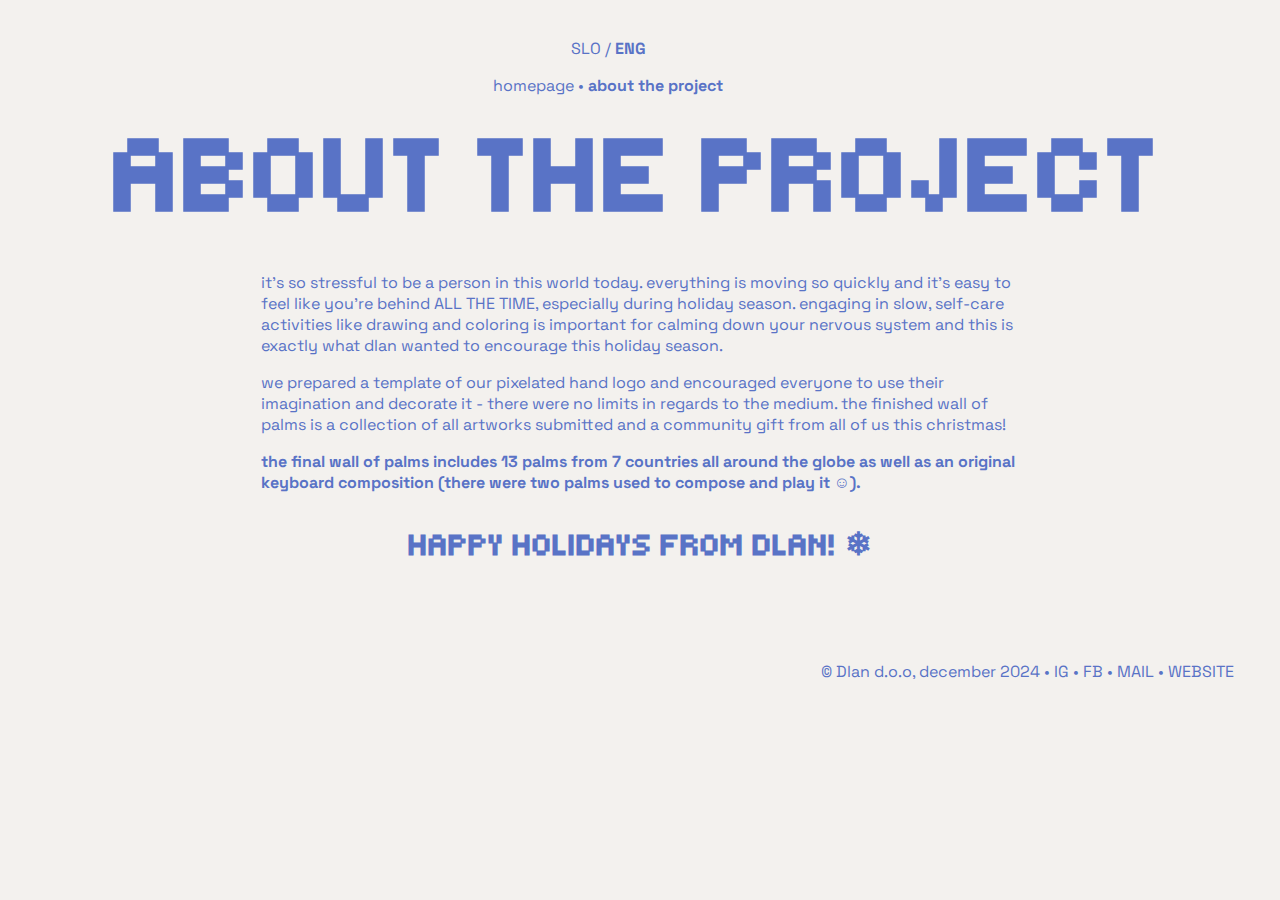
==== about-the-project.html @ 4f3afc3c "Add files via upload" ====
<html>
    <head>
        <title>THE WALL OF PALMS</title>
        <link rel="stylesheet" href="style.css">
        <link rel="icon" type="image/x-icon" href="dlan-ikona.png">

        <link rel="preconnect" href="https://fonts.googleapis.com">
        <link rel="preconnect" href="https://fonts.gstatic.com" crossorigin>
        <link href="https://fonts.googleapis.com/css2?family=Space+Grotesk:wght@300..700&display=swap" rel="stylesheet">

        <link rel="preconnect" href="https://fonts.googleapis.com">
        <link rel="preconnect" href="https://fonts.gstatic.com" crossorigin>
        <link href="https://fonts.googleapis.com/css2?family=Space+Grotesk:wght@300..700&family=Tiny5&display=swap" rel="stylesheet">
    </head>


    <body>
        <div class="navigation">
            <p><a href="o-projektu.html">SLO</a> / <b>ENG</b></p>
            <p><a href="index.html">homepage</a> • <a href="about-the-project.html"><b>about the project</a></b></p>
        </div>
        

        <h1>ABOUT THE PROJECT</h1>
        <br>
        <p class="projektpredstavitev">
            it’s so stressful to be a person in this world today. everything is moving so quickly and it’s easy to feel like you’re behind ALL THE TIME, especially during holiday season. engaging in slow, self-care activities like drawing and coloring is important for calming down your nervous system and this is exactly what dlan wanted to encourage this holiday season. 
        </p>
        
        <p class="projektpredstavitev">
            we prepared a template of our pixelated hand logo and encouraged everyone to use their imagination and decorate it - there were no limits in regards to the medium. the finished wall of palms is a collection of all artworks submitted and a community gift from all of us this christmas!
        <p class="projektpredstavitev">
        <b>the final wall of palms includes 13 palms from 7 countries all around the globe as well as an original keyboard composition (there were two palms used to compose and play it ☺).</b></p>

        <h3>HAPPY HOLIDAYS FROM DLAN! &#x2744;</h3>
        

        <div class="footer">
            <p>© Dlan d.o.o, december 2024 • <a href="https://www.instagram.com/dlan.studio/" target="_blank">IG</a> • <a href="https://www.facebook.com/profile.php?id=61566868703430" target="_blank">FB</a> • <a href="mailto:info@dlan.si">MAIL</a> • <a href="https://readymag.website/u3643931871/4915887/" target="_blank">WEBSITE</a></p>
        </div>
    </body>
</html>
---- style.css ----
html {
    scroll-behavior: smooth;
    transition: 0.4s;
  }

body {
    background-color: #f3f1ee;
    color: #5973c6;
}

p, ul {
    font-family: "Space Grotesk", serif;
}

img {
    border-radius: 5%;
}

.trigrafike {
    width: 100%;
}

h1 {
    font-family: "Tiny5", sans-serif;
    text-align: center;
    font-size: 7em;
    margin-top:0;
    margin-bottom:0;
}

.imeavtorja-cirilica {
    font-family: "Roboto", serif;
    text-align: center;
}

.navigation {
    text-align: center;
    margin-top: 3%;
    margin-right: 5%;
}

.container img {
    cursor: zoom-in;
    transition: transform 1s ease;
}

input[type=checkbox]
{
    display: none;
}

input[type=checkbox]:checked ~ label > img
{
    transform: scale(2);
    cursor: zoom-out;
}

.footer {
    text-align: center;
    margin-top: 2%;
    padding-top: 2%;
    float: right;
    margin-right: 3%;
}

.enagrafika {
    width: 33%;
    height: 65%;
    float:left;
    margin-left: 3px;
    padding-bottom: 30px;
}

.imeavtorja {
    text-align: center;
}

h3 {
    font-family: "Tiny5", sans-serif;
    text-align: center;
    font-size: 2em;
}

.projektpredstavitev {
    margin-left: 20%;
    margin-right: 20%;
}

a {
    color: #5973c6;
    text-decoration: none;
}

.podnaslov-index {
    border:#5972c6 solid 1px;
    border-radius: 50px;
    margin-left: 20%;
    margin-right: 20%;
    padding-top: 1%;
    padding-bottom: 1%;
    padding-left: 2%;
    padding-right: 2%;
}

.podnaslov-index:hover {
    background-color:#5972c647;
    color:#f3f1ee;
    transition: 0.5s;
}

.linkhoversprememba:hover {
    color:#788ed6;
}

a:hover {
    color: #93b9f5;
    transition: 0.3s;
}

button {
    background-color: #f3f1ee;
    color: #5973c6;
    border: #5973c6 solid 1px;
    border-radius: 50px;
    padding: 1%;
    padding-right: 2%;
    padding-left: 2%;
    font-family: "Space Grotesk", serif;
    font-size: 2em;
    margin-top: 5%;
}

.dlan-ikona {
    margin-left: 45%;
    margin-top: 1%;
    margin-bottom:0;
    width: 5%;
    animation: zasukdlani 5s infinite;
    transition: 300ms ease all;
}

.arrowback {
    width: 5%;
    margin-left: 45%;
    margin-top: 20px;
}

.arrowback:hover {
    opacity: 0.5;
    transition: 0.5s;
}

@keyframes zasukdlani {
    0% {transform: rotate(0deg);}
    20% {transform: rotate(45deg);}
    40% {transform: rotate(0deg);}
    60% {transform: rotate(-45deg);}
    80% {transform: rotate(0);}
  }

  @-webkit-keyframes pagetransition
  { 0% {opacity: 0.6;}
    100% {opacity: 1;}
  }
  
  @keyframes pagetransition
  { 0% {opacity: 0.2;}
    100% {opacity: 1;}
  }
  .pagetransition
  { -webkit-animation-duration: 3s;
    animation-duration: 3s;
    -webkit-animation-fill-mode: both;
    animation-fill-mode: both;
    -webkit-animation-name: fadeIn;
    animation-name: fadeIn;
  }
  html
  { animation: fadeSiteIn 1s ease forwards; /* [1] */
  }
  
  @keyframes fadeSiteIn
  { from   { opacity: 0.2; }
    to    { opacity: 1; }
  }
  
  html.fadeSiteOut
  { animation:  fadeSiteOut 1s ease forwards; /* [2] */
    position: fixed;
  }
  @keyframes fadeSiteOut
  { from   { opacity: 0.2; }
  to    { opacity:1; }
  }
  
  
button:hover {
    color: #f3f1ee;
    background-color: #5973c6; 
    transition: 0.5s;
}   

audio::-webkit-media-controls-panel {
  background-color: #d0d8f3;
}

audio::-webkit-media-controls-play-button {
    background-color: #f3f1ee;
    border-radius: 50%;
  }
  
audio::-webkit-media-controls-play-button:hover {
    background-color: rgb(255, 255, 255);
    transition: 0.5s;
  }

audio::-webkit-media-controls-current-time-display {
    font-family: "Space Grotesk", serif;
  }

  .audio-container {
    display: flex;
    justify-content: center;
    align-items: center;
  }

h4 {
    font-family: "Space Grotesk", serif;
    text-align: center;
    font-size: 2em;
    margin-top: 0;
}

.palms-description {
    margin-left: 20%;
    margin-right: 20%;
}

@media only screen and (min-width:321px) and (max-width:950px) {
    
    .enagrafika {
        width: 45%;
        height: 50%;
        float:left;
    }

    h1 {
        margin: 5%;
        font-size: 6em;
    }

    h4 {
        font-size: 1.5em;
    }

    .dlan-ikona {
        margin-left: 45%;
        margin-top: 2%;
        margin-bottom:0;
        width: 10%;
    }

    .arrowback {
        width: 10%;
        margin-left: 43%;
        margin-top: 20px;
    }

}

@media only screen and (max-width: 600px) {
    
    .enagrafika {
        width: 100%;
        float:left;
        height: 70%;
    }

    p {
        font-size: 1.3em;
    }

    h1 {
        margin: 5%;
        font-size: 4em;
    }

    h4 {
        font-size: 1em;
    }

    .podnaslov-index {
        padding-top: 2%;
        padding-bottom: 2%;
    }

  }
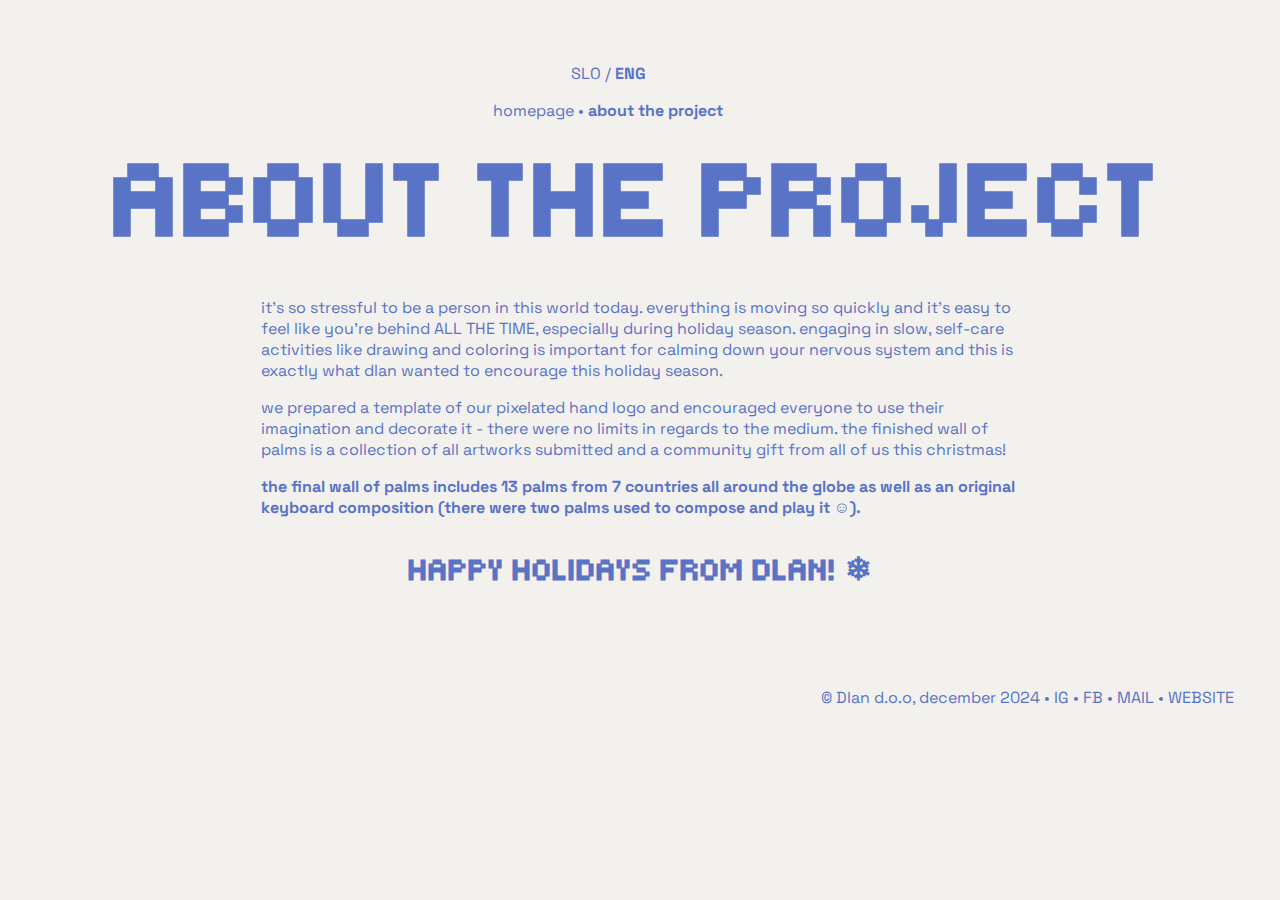
==== commit 36f0bfb3: "Add files via upload" ====
--- a/about-the-project.html
+++ b/about-the-project.html
@@ -1,5 +1,7 @@
 <html>
     <head>
+        <meta name="viewport" content="width=device-width, initial-scale=1.0">
+
         <title>THE WALL OF PALMS</title>
         <link rel="stylesheet" href="style.css">
         <link rel="icon" type="image/x-icon" href="dlan-ikona.png">
--- a/style.css
+++ b/style.css
@@ -35,7 +35,7 @@
 
 .navigation {
     text-align: center;
-    margin-top: 3%;
+    margin-top: 5%;
     margin-right: 5%;
 }
 
@@ -236,12 +236,20 @@
     margin-right: 20%;
 }
 
+.container {
+    width: 100%;
+}
+
 @media only screen and (min-width:321px) and (max-width:950px) {
     
     .enagrafika {
-        width: 45%;
-        height: 50%;
+        width: 100%;
         float:left;
+    }
+
+    .trigrafike {
+        width: 100%;
+        height: auto;
     }
 
     h1 {
@@ -268,12 +276,18 @@
 
 }
 
+
+
 @media only screen and (max-width: 600px) {
     
     .enagrafika {
         width: 100%;
         float:left;
-        height: 70%;
+    }
+
+    .trigrafike {
+        width: 100%;
+        height: auto;
     }
 
     p {
@@ -294,4 +308,4 @@
         padding-bottom: 2%;
     }
 
-  }+  }
